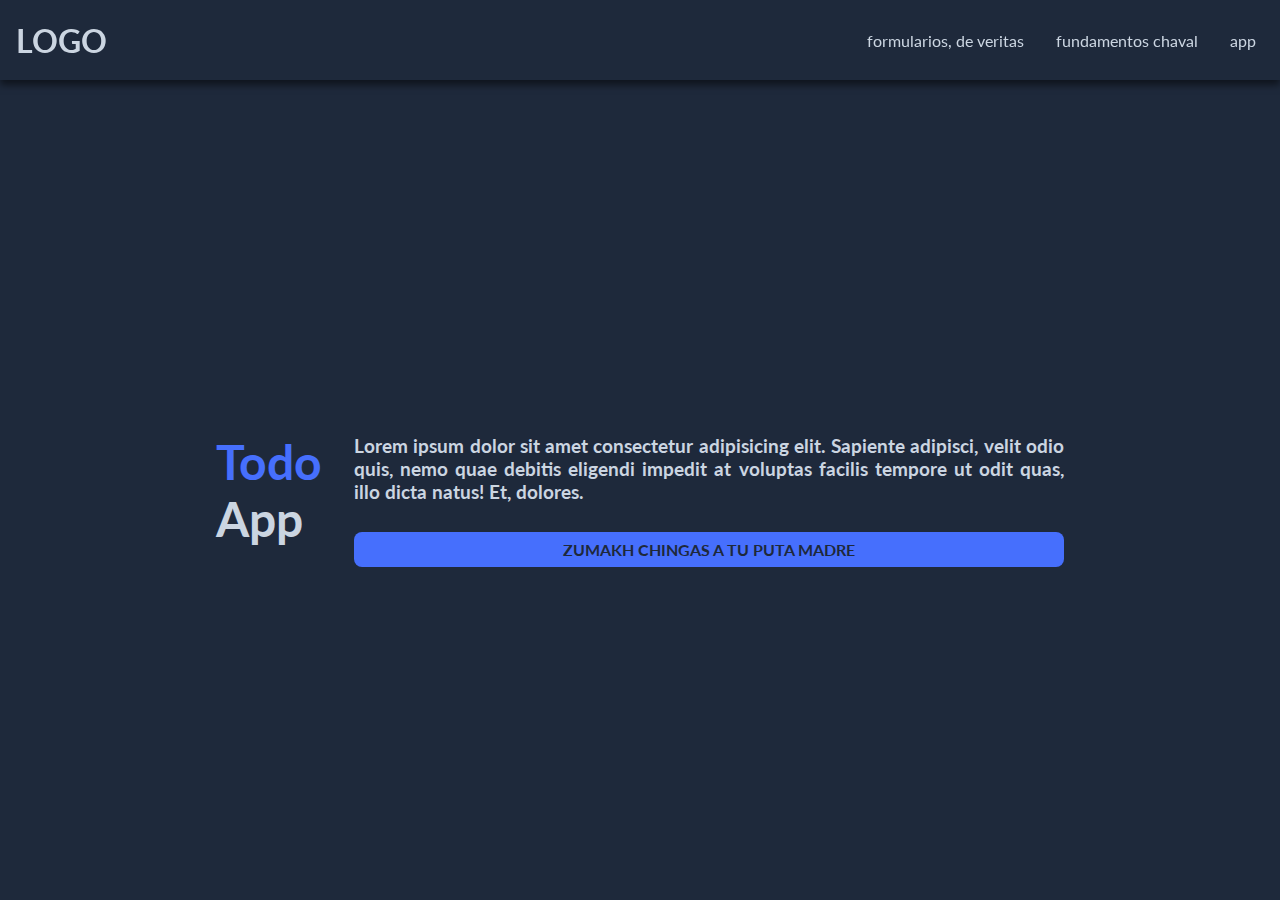
==== todoapp/index.html @ 127f054b "aaa" ====
<!DOCTYPE html>
<html lang="en">
<head>
    <meta charset="UTF-8">
    <meta http-equiv="X-UA-Compatible" content="IE=edge">
    <meta name="viewport" content="width=device-width, initial-scale=1.0">
    <title>Document</title>
    <link rel="stylesheet" href="index.css">
    <link rel="preconnect" href="https://fonts.googleapis.com">
<link rel="preconnect" href="https://fonts.gstatic.com" crossorigin>
<link href="https://fonts.googleapis.com/css2?family=Lato:wght@400;700&display=swap" rel="stylesheet">
</head>
<body>
    <nav id="navbar">
        <h3 id="Logo">Logo</h3>
        <svg xmlns="http://www.w3.org/2000/svg" fill="none" viewBox="0 0 24 24" stroke-width="1.5" stroke="currentColor" class="bars-icon">
            <path stroke-linecap="round" stroke-linejoin="round" d="M3.75 6.75h16.5M3.75 12h16.5m-16.5 5.25h16.5" />
          </svg>
        <div id="links-container">
            <a class= "link" href="Formularios/" target="_blank"
            rel="noopener noreferrer">formularios, de veritas</a>
            <a class= "link" href="Fundamentos/" target="_blank"
            rel="noopener noreferrer">fundamentos chaval</a>
            <a class= "link" href="app/" target="_blank"
            rel="noopener noreferrer">app</a>

        </div>
        <!-- los links se hacen con a!! -->
          
</nav>
<main id="main">
 <h1 id="main-title"><span id="main-title-todo">Todo</span>App</h1>
 <div id="main-desc-container">
   <h4><p id="main-description">Lorem ipsum dolor sit amet consectetur adipisicing elit. Sapiente adipisci, velit odio quis, nemo quae debitis eligendi impedit at voluptas facilis tempore ut odit quas, illo dicta natus! Et, dolores.</p> </h4>
   <a id="main-link" href="app/">ZUMAKH CHINGAS A TU PUTA MADRE</a>
 </div>
</main>
</body>
</html>
---- todoapp/index.css ----
*,
::before,
::after {
    box-sizing: border-box;
    border-width: 0;
    border-style: solid;
}

body {
    margin: 0;
    background-color: #1e293b;
    margin: 0;
    padding-top: 5rem;
    height: 100vh;
    font-family: 'Lato', sans-serif;

}
#navbar {
    background-color: #1e293b;
    width: 100%;
    height: 5rem;
    position: fixed;
    top: 0;
    left: 0;
    right: 0;
    display: flex;
    justify-content: space-between;
    align-items: center;
    /* justify-content funciona para el eje x, y align-items para el eje y */
    padding: 0rem 1rem;
    /* la primera es arriba y abajo, la segunda izquierda y derecha (en caso de que solo sean 2) */
    box-shadow: 0 5px 7px 0 rgb( 0, 0, 0, 0.5)
    /* tmb puede usarse el border-bottom 1px solid (color) */

}

.bars-icon{
    width: 3rem;
    height: 3rem;
    cursor: pointer;
    padding: 0.5rem;
    border-radius: 0.5rem;
    color: #cbd5e1;
    transition: all 0.3s ease-in-out;
}

.bars-icon:hover {
    color: antiquewhite;
    background-color: rgba(255, 255, 255, 0.2);
}

#Logo{
    margin: 0;
    text-transform: uppercase;
    font-weight: 700;
    font-size: 2rem;
    color: #cbd5e1;
}
#links-container {
    display: none;
    gap: 1rem;
}

.links-container:hover {
    transform: rotate(60deg);
}

.link{
    cursor: pointer;
    padding: 0.5rem;
    border-radius: 0.5rem;
}

.link {
    color: #cbd5e1;
    text-decoration: none;
}
.link:hover {
    text-decoration: underline;
}

#main {
    height: 100%;
    padding: 0 1.5rem;
    display: flex;
    align-items: center;
    justify-content: center;
    gap: 2rem;
    color: #cbd5e1;
}

#main-title-todo {
    color: #466ffd;
}

#main-description {
    text-align: justify;
    font-size: 1.2rem;
    margin: 0;
}

/* tmb puedo usar otros text decoration  */

#main-title {
    margin: 0;
    font-size: 4rem;
}
#main-desc-container {
    display: flex;
    flex-direction: column;
    gap: 0.5rem;

}

#main-link {
    width: 100%;
    height: 100%;
    color: #1e293b;
    padding: 0.5rem 3rem;
    border-radius: 0.5rem;
    text-align: center;
    background-color: #466ffd;
    display: flex;
    flex-direction: column;
    text-decoration: none;
    text-transform: uppercase;
    font-weight: 700;
    font-size: 1rem;
    transition: all 0.5s ease-in-out;
}


#main-link:hover {
    color: #a3a3a3;
    background-color: rgba( 102, 227, 232, 0.5);
}

@media (min-width: 768px) {
    .bars-icon {
        display: none;
    }
    #links-container {
    display: flex;
}

#main {
    width: 70%;
    margin: 0 auto;

}
    #main-link {
    display: flex;
}
}


@media (min-width: 768px) {
    .main {
        flex-direction: row;
        width: 50%;
    }
}



@media (min-width: 397px) {

#main-title {
    display: flex;
    flex-direction: column;
    margin: 0;
    font-size: 3rem;

}
    #main-description {
    display: flex;


}
#main-title-todo {
    display: flex;
    flex-direction: column;
    margin: 0;
    font-size: 3rem;

}
}
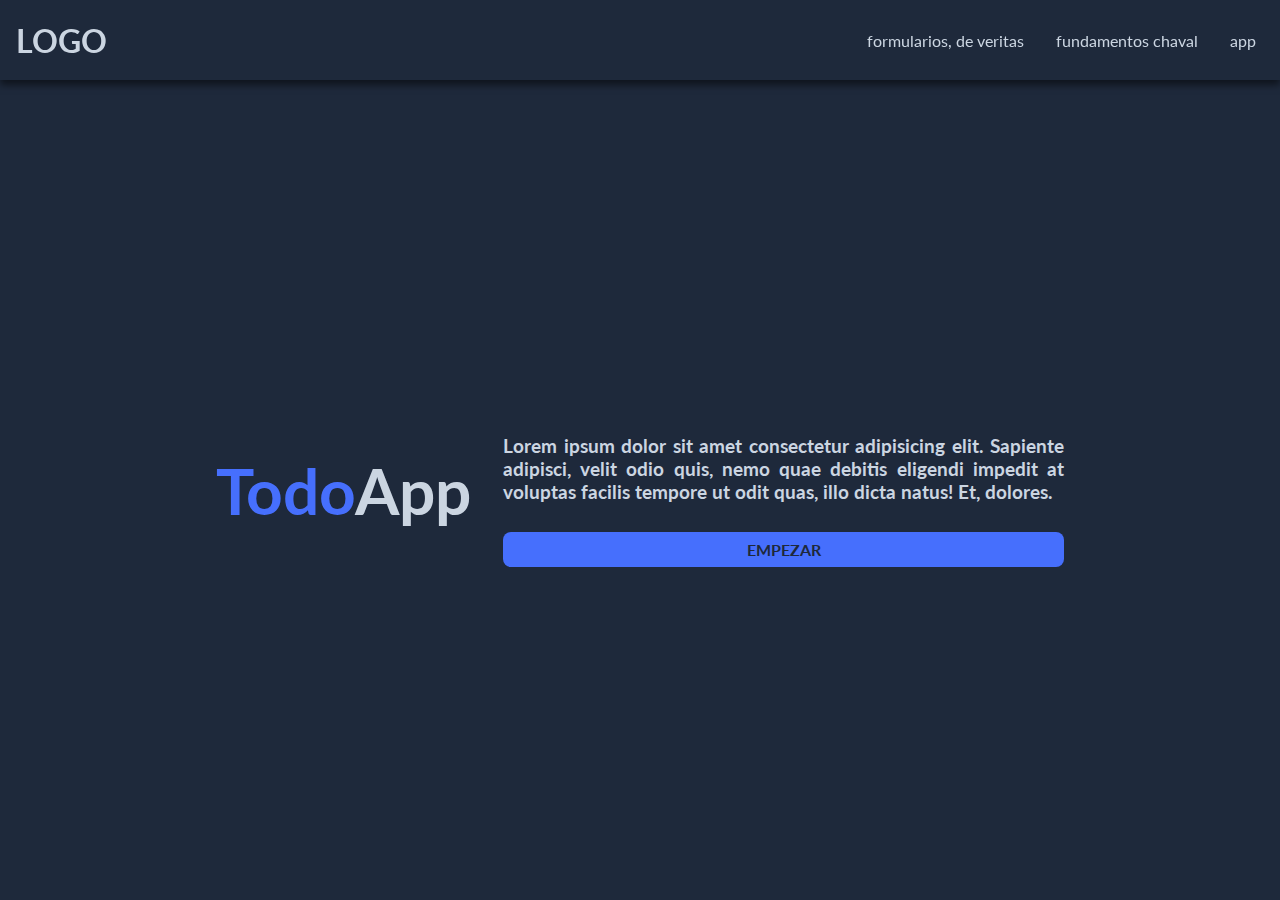
==== commit 8134ba88: "aaa" ====
--- a/todoapp/index.html
+++ b/todoapp/index.html
@@ -32,7 +32,7 @@
  <h1 id="main-title"><span id="main-title-todo">Todo</span>App</h1>
  <div id="main-desc-container">
    <h4><p id="main-description">Lorem ipsum dolor sit amet consectetur adipisicing elit. Sapiente adipisci, velit odio quis, nemo quae debitis eligendi impedit at voluptas facilis tempore ut odit quas, illo dicta natus! Et, dolores.</p> </h4>
-   <a id="main-link" href="app/">ZUMAKH CHINGAS A TU PUTA MADRE</a>
+   <a id="main-link" href="app/">empezar</a>
  </div>
 </main>
 </body>
--- a/todoapp/index.css
+++ b/todoapp/index.css
@@ -132,7 +132,7 @@
 
 #main-link:hover {
     color: #a3a3a3;
-    background-color: rgba( 102, 227, 232, 0.5);
+    background-color: rgba( 18, 28, 64, 0.5);
 }
 
 @media (min-width: 768px) {
@@ -163,21 +163,23 @@
 
 
 
-@media (min-width: 397px) {
+@media (min-height: 397px) {
 
-#main-title {
+.main-title {
+    width: auto;
     display: flex;
     flex-direction: column;
     margin: 0;
     font-size: 3rem;
 
 }
-    #main-description {
+    .main-description {
     display: flex;
 
 
 }
-#main-title-todo {
+.main-title-todo {
+    width: auto;
     display: flex;
     flex-direction: column;
     margin: 0;
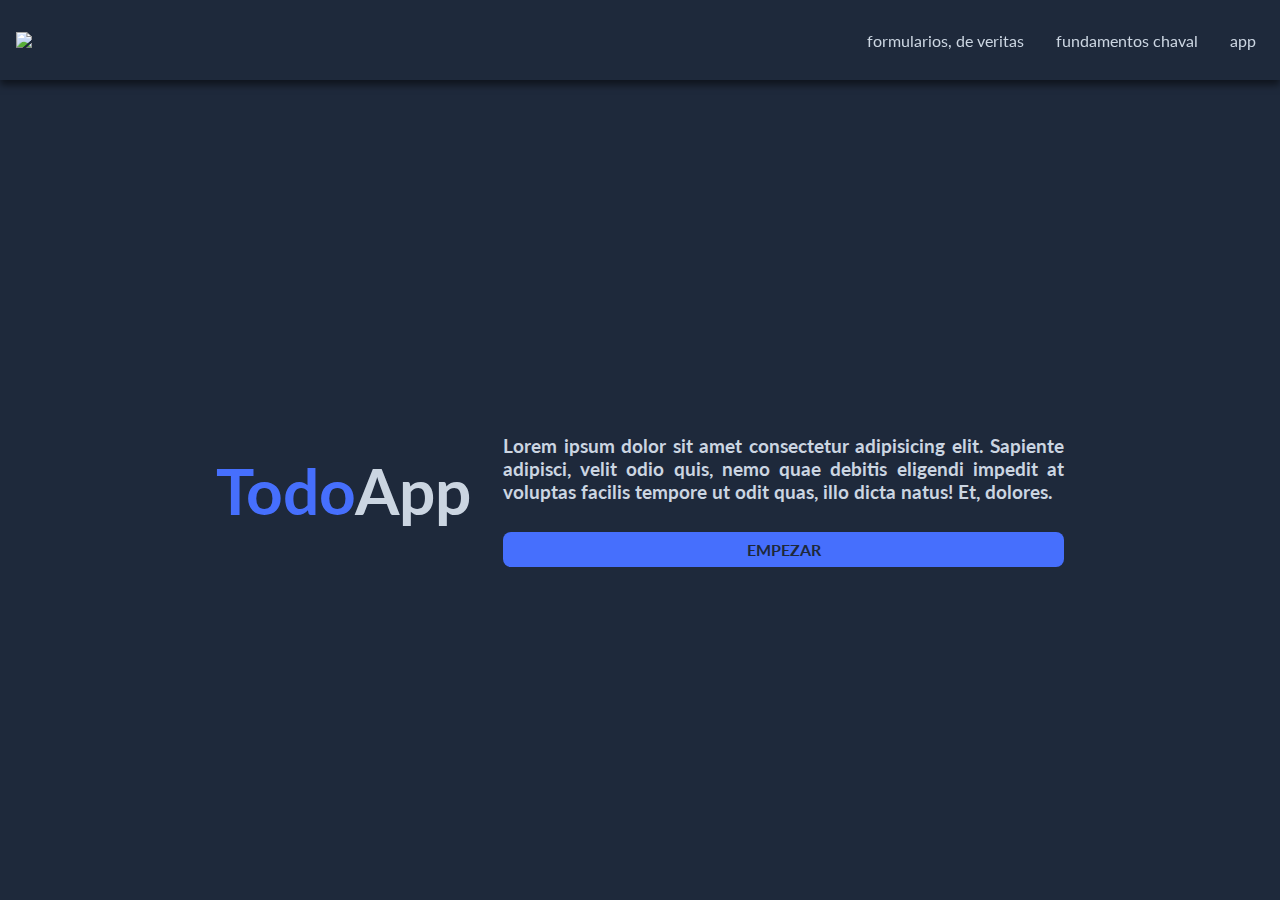
==== commit 68a047c6: "aaa" ====
--- a/todoapp/index.html
+++ b/todoapp/index.html
@@ -12,7 +12,7 @@
 </head>
 <body>
     <nav id="navbar">
-        <h3 id="Logo">Logo</h3>
+        <img id="Logo" src="../img/hola.jpg">
         <svg xmlns="http://www.w3.org/2000/svg" fill="none" viewBox="0 0 24 24" stroke-width="1.5" stroke="currentColor" class="bars-icon">
             <path stroke-linecap="round" stroke-linejoin="round" d="M3.75 6.75h16.5M3.75 12h16.5m-16.5 5.25h16.5" />
           </svg>
--- a/todoapp/index.css
+++ b/todoapp/index.css
@@ -15,6 +15,7 @@
     font-family: 'Lato', sans-serif;
 
 }
+
 #navbar {
     background-color: #1e293b;
     width: 100%;
@@ -163,10 +164,10 @@
 
 
 
-@media (min-height: 397px) {
+@media (min-width: 600px) {
 
 .main-title {
-    width: auto;
+    width: 100%;
     display: flex;
     flex-direction: column;
     margin: 0;
@@ -179,7 +180,7 @@
 
 }
 .main-title-todo {
-    width: auto;
+    width: 100%;
     display: flex;
     flex-direction: column;
     margin: 0;
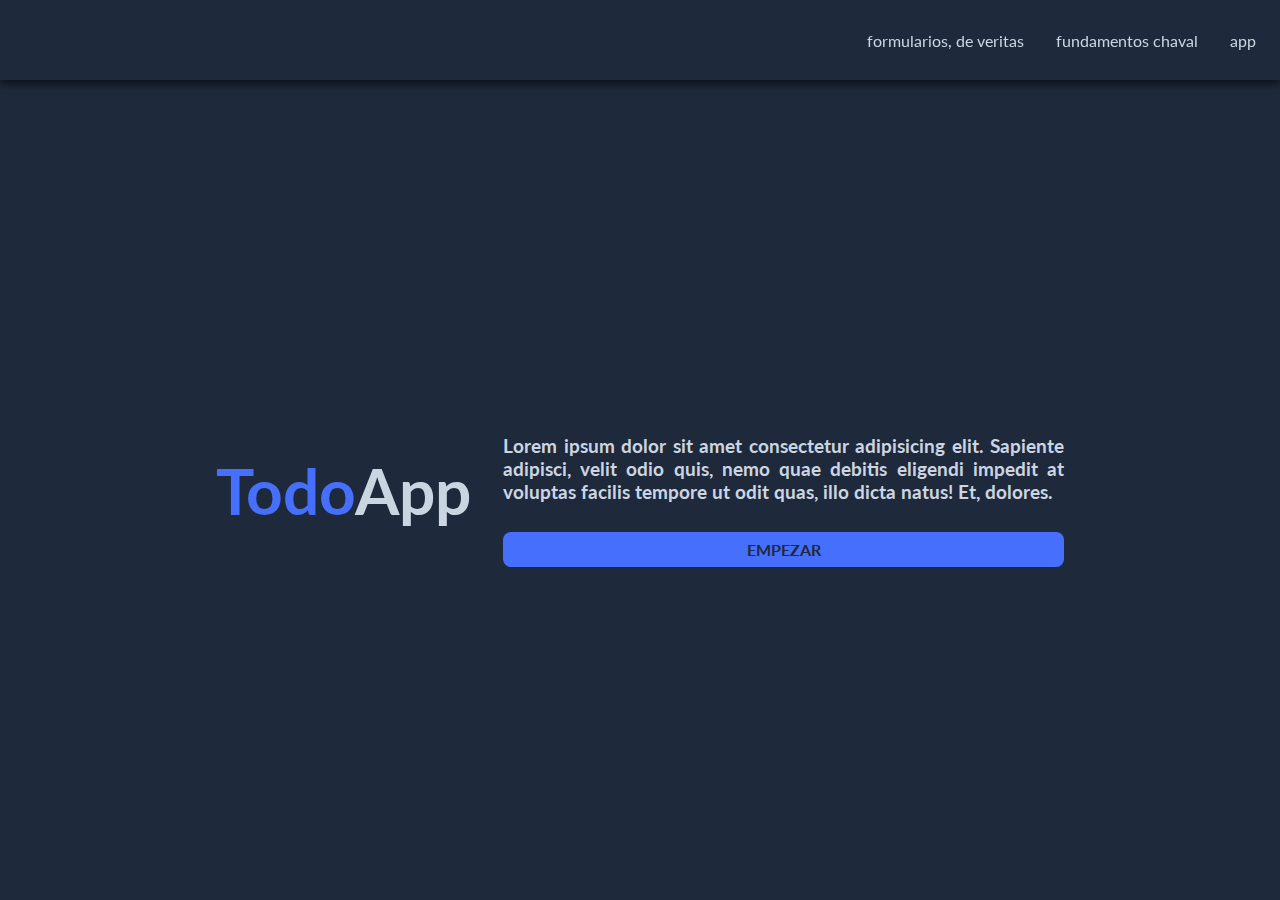
==== commit d26a3320: "aaa" ====
--- a/todoapp/index.html
+++ b/todoapp/index.html
@@ -12,7 +12,7 @@
 </head>
 <body>
     <nav id="navbar">
-        <img id="Logo" src="../img/hola.jpg">
+        <img id="Logo"> <src="https://mir-s3-cdn-cf.behance.net/project_modules/fs/4f871578949121.5cb46d97bf770.png">
         <svg xmlns="http://www.w3.org/2000/svg" fill="none" viewBox="0 0 24 24" stroke-width="1.5" stroke="currentColor" class="bars-icon">
             <path stroke-linecap="round" stroke-linejoin="round" d="M3.75 6.75h16.5M3.75 12h16.5m-16.5 5.25h16.5" />
           </svg>
--- a/todoapp/index.css
+++ b/todoapp/index.css
@@ -164,7 +164,7 @@
 
 
 
-@media (min-width: 600px) {
+@media (min-width: 768px) {
 
 .main-title {
     width: 100%;
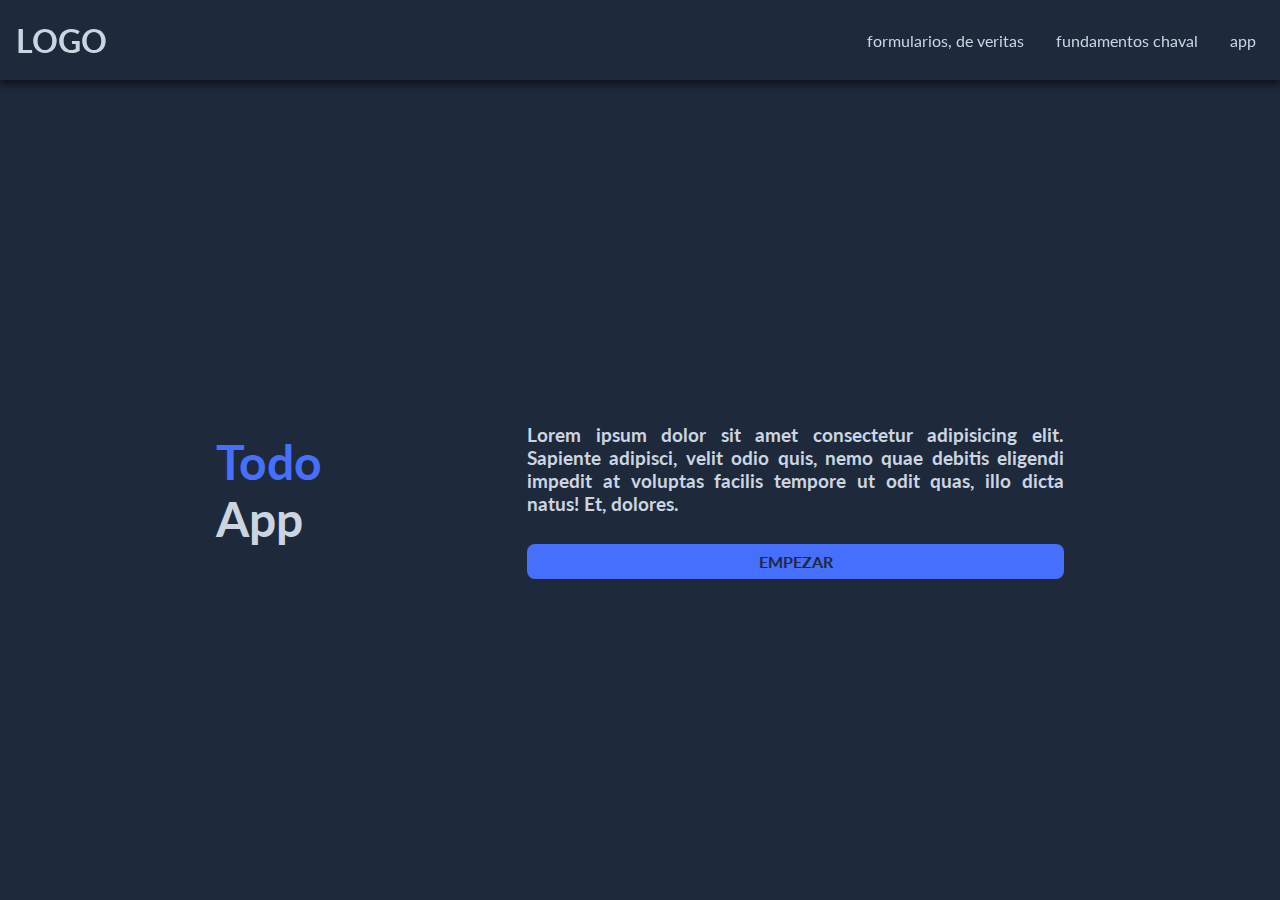
==== commit 185d7f6e: "aaa" ====
--- a/todoapp/index.html
+++ b/todoapp/index.html
@@ -12,7 +12,7 @@
 </head>
 <body>
     <nav id="navbar">
-        <img id="Logo"> <src="https://mir-s3-cdn-cf.behance.net/project_modules/fs/4f871578949121.5cb46d97bf770.png">
+        <h3 id="Logo">Logo</h3>
         <svg xmlns="http://www.w3.org/2000/svg" fill="none" viewBox="0 0 24 24" stroke-width="1.5" stroke="currentColor" class="bars-icon">
             <path stroke-linecap="round" stroke-linejoin="round" d="M3.75 6.75h16.5M3.75 12h16.5m-16.5 5.25h16.5" />
           </svg>
--- a/todoapp/index.css
+++ b/todoapp/index.css
@@ -166,7 +166,7 @@
 
 @media (min-width: 768px) {
 
-.main-title {
+#main-title {
     width: 100%;
     display: flex;
     flex-direction: column;
@@ -179,7 +179,7 @@
 
 
 }
-.main-title-todo {
+#main-title-todo {
     width: 100%;
     display: flex;
     flex-direction: column;
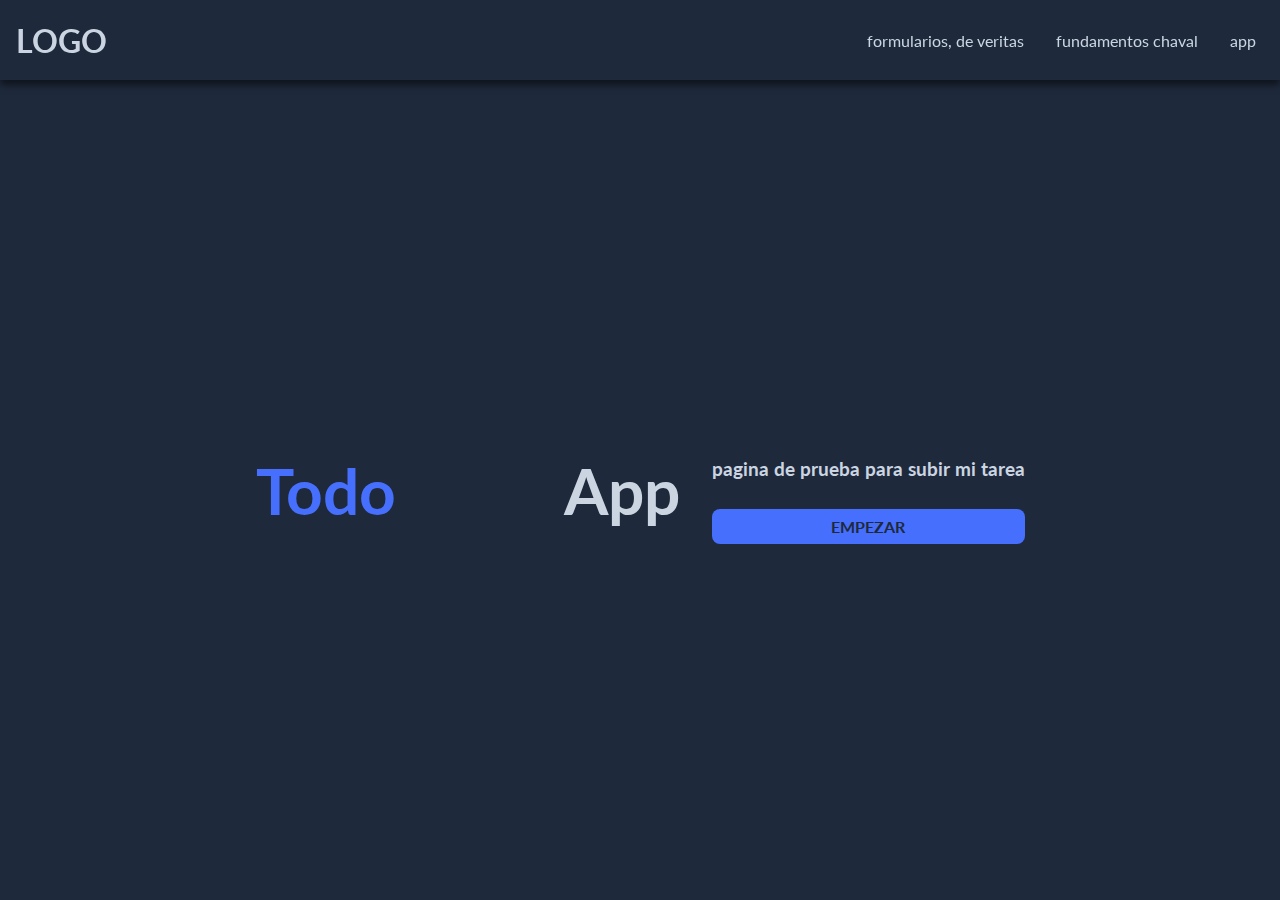
==== commit 8199d972: "xddd" ====
--- a/todoapp/index.html
+++ b/todoapp/index.html
@@ -31,7 +31,7 @@
 <main id="main">
  <h1 id="main-title"><span id="main-title-todo">Todo</span>App</h1>
  <div id="main-desc-container">
-   <h4><p id="main-description">Lorem ipsum dolor sit amet consectetur adipisicing elit. Sapiente adipisci, velit odio quis, nemo quae debitis eligendi impedit at voluptas facilis tempore ut odit quas, illo dicta natus! Et, dolores.</p> </h4>
+   <h4><p id="main-description">pagina de prueba para subir mi tarea</p> </h4>
    <a id="main-link" href="app/">empezar</a>
  </div>
 </main>
--- a/todoapp/index.css
+++ b/todoapp/index.css
@@ -155,36 +155,48 @@
 }
 
 
+@media (min-width: 300px) {
+    .main-title {
+        width: 50%;
+        display: flex;
+        flex-direction: column;
+        margin: 0;
+    
+    }
+        #main-description {
+        display: flex;
+        margin: 1;
+    
+    
+    }
+    #main-title-todo {
+        width: 50%;
+        display: flex;
+        flex-direction: column;
+        margin: 1;
+    
+    }
+}
+
 @media (min-width: 768px) {
     .main {
+        display: flex;
         flex-direction: row;
         width: 50%;
     }
-}
-
-
-
-@media (min-width: 768px) {
-
-#main-title {
-    width: 100%;
-    display: flex;
-    flex-direction: column;
-    margin: 0;
-    font-size: 3rem;
-
-}
-    .main-description {
-    display: flex;
-
-
-}
-#main-title-todo {
-    width: 100%;
-    display: flex;
-    flex-direction: column;
-    margin: 0;
-    font-size: 3rem;
-
-}
-}+   
+    #main-title {
+        width: 50%;
+        display: flex;
+    
+    }
+        #main-description {
+        display: flex;
+    
+    
+    }
+    #main-title-todo {
+        width: 100%;
+        display: flex;
+    }
+}
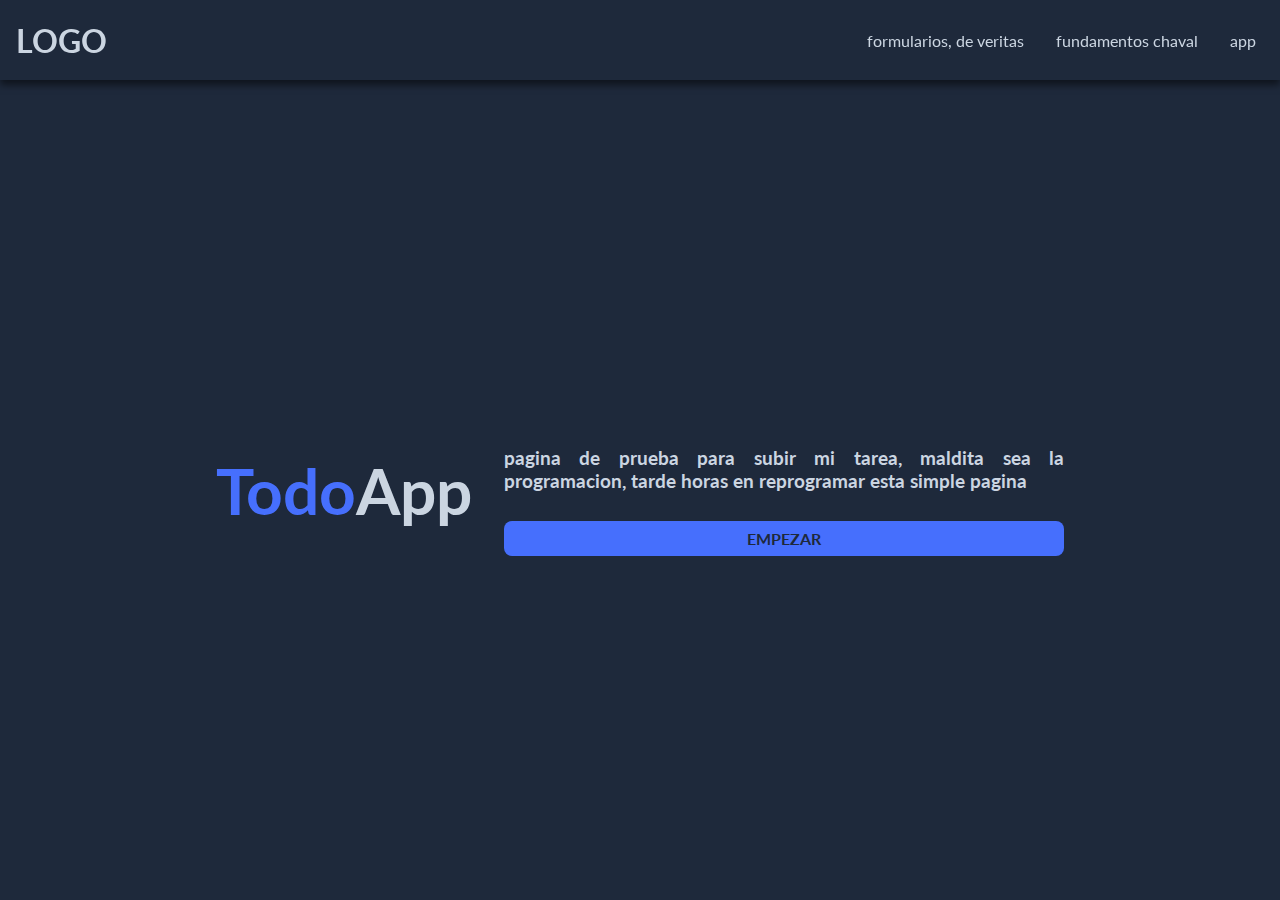
==== commit 4bdf5e7f: "c" ====
--- a/todoapp/index.html
+++ b/todoapp/index.html
@@ -31,7 +31,7 @@
 <main id="main">
  <h1 id="main-title"><span id="main-title-todo">Todo</span>App</h1>
  <div id="main-desc-container">
-   <h4><p id="main-description">pagina de prueba para subir mi tarea</p> </h4>
+   <h4><p id="main-description">pagina de prueba para subir mi tarea, maldita sea la programacion, tarde horas en reprogramar esta simple pagina</p> </h4>
    <a id="main-link" href="app/">empezar</a>
  </div>
 </main>
